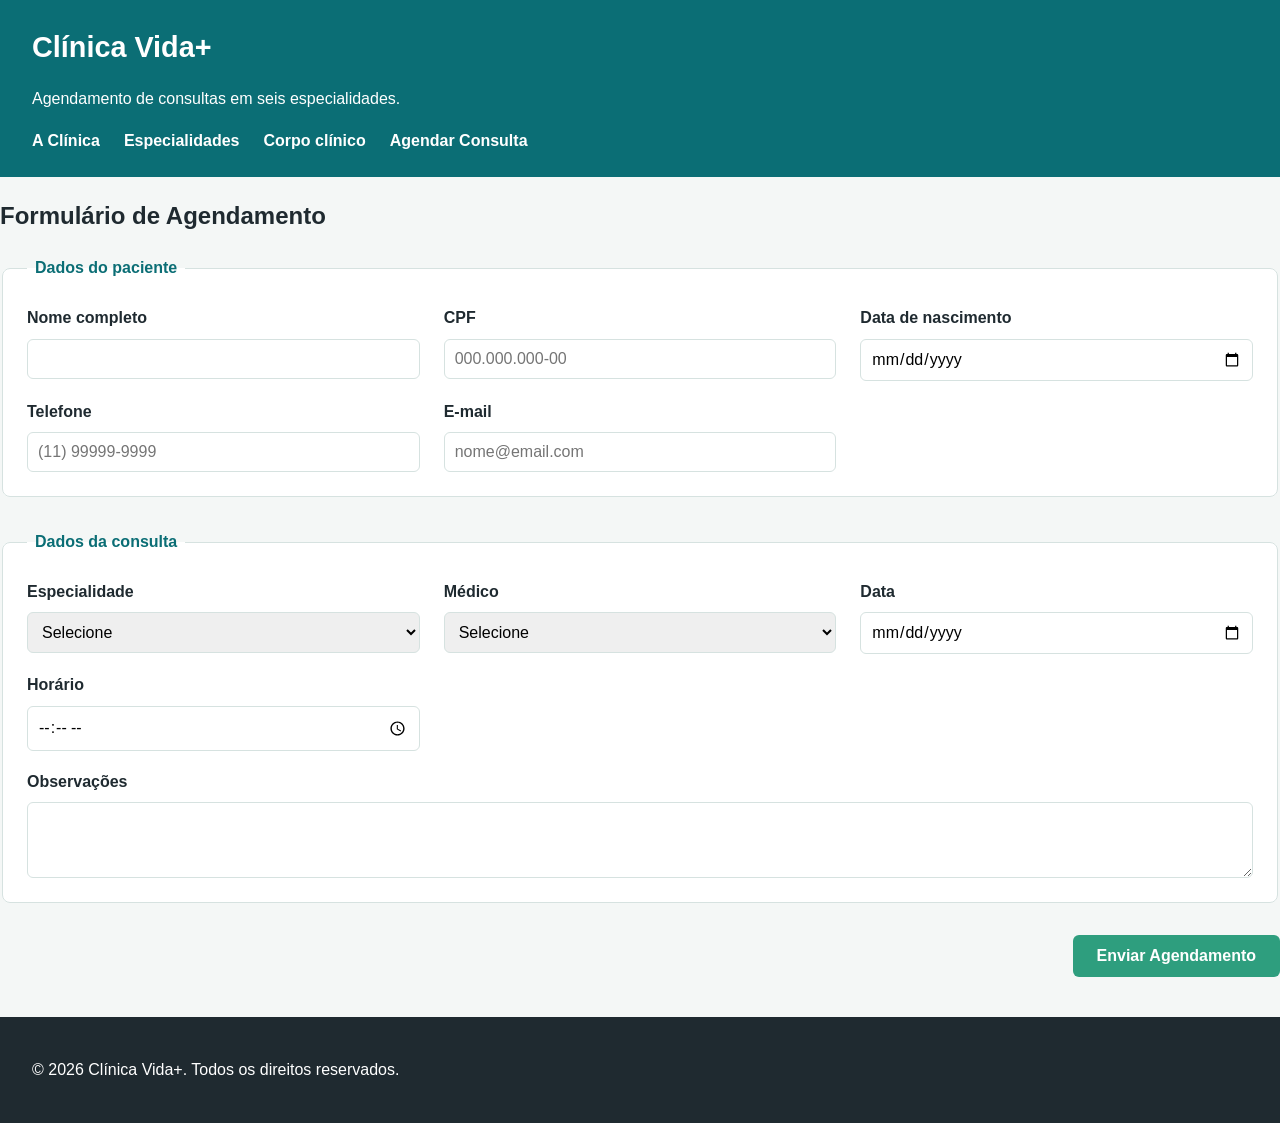
==== agendamento.html @ a4652b56 "feat: formulario de agendamento responsivo com css grid" ====
<!DOCTYPE html>
<html lang="pt-BR">

<head>
    <meta charset="UTF-8">
    <meta name="viewport" content="width=device-width, initial-scale=1.0">
    <title>Agendamento - Clínica Vida+</title>
    <link rel="stylesheet" href="assets/css/site.css">
</head>

<body>

    <header>
        <h1>Clínica Vida+</h1>
        <p>Agendamento de consultas em seis especialidades.</p>

        <nav class="menu">
            <ul>
                <li><a href="index.html#apresentacao">A Clínica</a></li>
                <li><a href="index.html#especialidades">Especialidades</a></li>
                <li><a href="index.html#corpo-clinico">Corpo clínico</a></li>
                <li><a class="menu-link" href="agendamento.html">Agendar Consulta</a></li>
            </ul>
        </nav>
    </header> 

    <main>
        <h2>Formulário de Agendamento</h2>

        <form class="form-agendamento" action="/agendamento" method="post">
            
            <fieldset>
                <legend>Dados do paciente</legend>
                
                <div class="form-grid">
                    <div class="campo">
                        <label for="nome">Nome completo</label>
                        <input type="text" id="nome" name="nome" minlength="5" required>
                    </div>

                    <div class="campo">
                        <label for="cpf">CPF</label>
                        <input type="text" id="cpf" name="cpf" required
                               placeholder="000.000.000-00" pattern="\d{3}\.\d{3}\.\d{3}-\d{2}">
                    </div>

                    <div class="campo">
                        <label for="nascimento">Data de nascimento</label>
                        <input type="date" id="nascimento" name="nascimento" max="2026-09-08" required>
                    </div>

                    <div class="campo">
                        <label for="telefone">Telefone</label>
                        <input type="tel" id="telefone" name="telefone" placeholder="(11) 99999-9999" required>
                    </div>

                    <div class="campo">
                        <label for="email">E-mail</label>
                        <input type="email" id="email" name="email" placeholder="nome@email.com" required>
                    </div>
                </div>
            </fieldset>

            <fieldset>
                <legend>Dados da consulta</legend>
                
                <div class="form-grid">
                    
                    <div class="campo">
                        <label for="especialidade">Especialidade</label>
                        <select id="especialidade" name="especialidade" required>
                            <option value="">Selecione</option>
                            <option value="cardiologia">Cardiologia</option>
                            <option value="pediatria">Pediatria</option>
                            <option value="dermatologia">Dermatologia</option>
                            <option value="ginecologia">Ginecologia</option>
                            <option value="ortopedia">Ortopedia</option>
                            <option value="clinica-geral">Clínica Geral</option>
                        </select>
                    </div>

                    <div class="campo">
                        <label for="medico">Médico</label>
                        <select id="medico" name="medico" required>
                            <option value="">Selecione</option>
                            <option value="ana-prado">Ana Prado (Cardiologia)</option>
                            <option value="carlos-mendes">Carlos Mendes (Pediatria)</option>
                            <option value="mariana-silva">Mariana Silva (Dermatologia)</option>
                            <option value="beatriz-costa">Beatriz Costa (Ginecologia)</option>
                            <option value="ricardo-souza">Ricardo Souza (Ortopedia)</option>
                            <option value="fernando-alves">Fernando Alves (Clínica Geral)</option>
                        </select>
                    </div>
                    
                    <div class="campo">
                        <label for="data-consulta">Data</label>
                        <input type="date" id="data-consulta" name="data-consulta" min="2026-09-08" required>
                    </div>

                    <div class="campo">
                        <label for="horario">Horário</label>
                        <input type="time" id="horario" name="horario" required>
                    </div>

                    <div class="campo campo-largo">
                        <label for="observacoes">Observações</label>
                        <textarea id="observacoes" name="observacoes" rows="3" maxlength="300"></textarea>
                    </div>

                </div>
            </fieldset>

            <div class="campo-botao">
                <button type="submit">Enviar Agendamento</button>
            </div>
            
        </form>
    </main>

    <footer>
        <p>&copy; 2026 Clínica Vida+. Todos os direitos reservados.</p>
    </footer>

</body>
</html>
---- assets/css/site.css ----
:root {
  --vida-primaria: #0B6E75;
  --vida-secundaria: #2E9E7E;
  --vida-destaque: #E4572E;
  --vida-fundo: #F4F7F6;
  --vida-texto: #1F2A30;
  --vida-borda: #D6E2E0;
}

* { 
  box-sizing: border-box; 
}

body {
  margin: 0;
  font-family: 'Segoe UI', Arial, sans-serif;
  font-size: 1rem; 
  line-height: 1.6;
  color: var(--vida-texto);
  background-color: var(--vida-fundo);
}
header {
  background-color: var(--vida-primaria);
  color: #FFFFFF;
  padding: 24px 32px;
}

header h1 { 
  margin: 0; 
  font-size: 1.8rem; 
}

nav ul {
  display: flex;        
  gap: 24px;            
  list-style: none;     
  margin: 12px 0 0 0;
  padding: 0;
} 
nav a { 
  color: #FFFFFF; 
  text-decoration: none; 
  font-weight: 600;      
}
.lista-especialidades {
  display: grid;
  grid-template-columns: 1fr; /* Base: uma única coluna para celulares */
  gap: 20px;
  list-style: none;
  padding: 0;
  margin: 24px 0;
}

/* Daqui para cima (telas maiores que 640px), muda para três colunas */
@media (min-width: 640px) {
  .lista-especialidades { 
    grid-template-columns: repeat(3, 1fr); 
  }
}

.lista-especialidades li {
  background-color: #FFFFFF;
  border: 1px solid var(--vida-borda);
  border-radius: 8px;
  padding: 20px;
  text-align: center;
  font-weight: 600;
  color: var(--vida-primaria);
}
table { width: 100%; border-collapse: collapse; background-color: #FFFFFF; }

th {
  background-color: var(--vida-primaria);
  color: #FFFFFF;
  text-align: left;
  padding: 12px 16px;
}

td { padding: 12px 16px; border-bottom: 1px solid var(--vida-borda); }

footer {
  background-color: var(--vida-texto);
  color: #FFFFFF;
  padding: 24px 32px;
  margin-top: 40px;
}

.form-grid {
  display: grid;
  grid-template-columns: 1fr; /* base: o celular, uma coluna */
  gap: 18px 24px;
}

.campo-largo { 
  grid-column: 1 / -1; 
}

@media (min-width: 640px) {
  .form-grid { grid-template-columns: repeat(2, 1fr); }
}

@media (min-width: 1024px) {
  .form-grid { grid-template-columns: repeat(3, 1fr); }
}

fieldset {
  border: 1px solid var(--vida-borda);
  border-radius: 8px;
  padding: 24px;
  margin-bottom: 32px;
  background-color: #FFFFFF;
}

legend {
  font-weight: 700;
  color: var(--vida-primaria);
  padding: 0 8px;
}

.campo {
  display: flex;
  flex-direction: column;
  gap: 8px;
}

.campo label {
  font-weight: 600;
  color: var(--vida-texto);
}

.campo input, .campo select, .campo textarea {
  padding: 10px;
  border: 1px solid var(--vida-borda);
  border-radius: 6px;
  font-family: inherit;
  font-size: 1rem;
}

.campo-botao {
  text-align: right;
}

.campo-botao button {
  background-color: var(--vida-secundaria);
  color: #FFFFFF;
  border: none;
  padding: 12px 24px;
  font-size: 1rem;
  font-weight: 600;
  border-radius: 6px;
  cursor: pointer;
}

.campo-botao button:hover {
  background-color: var(--vida-primaria);
}
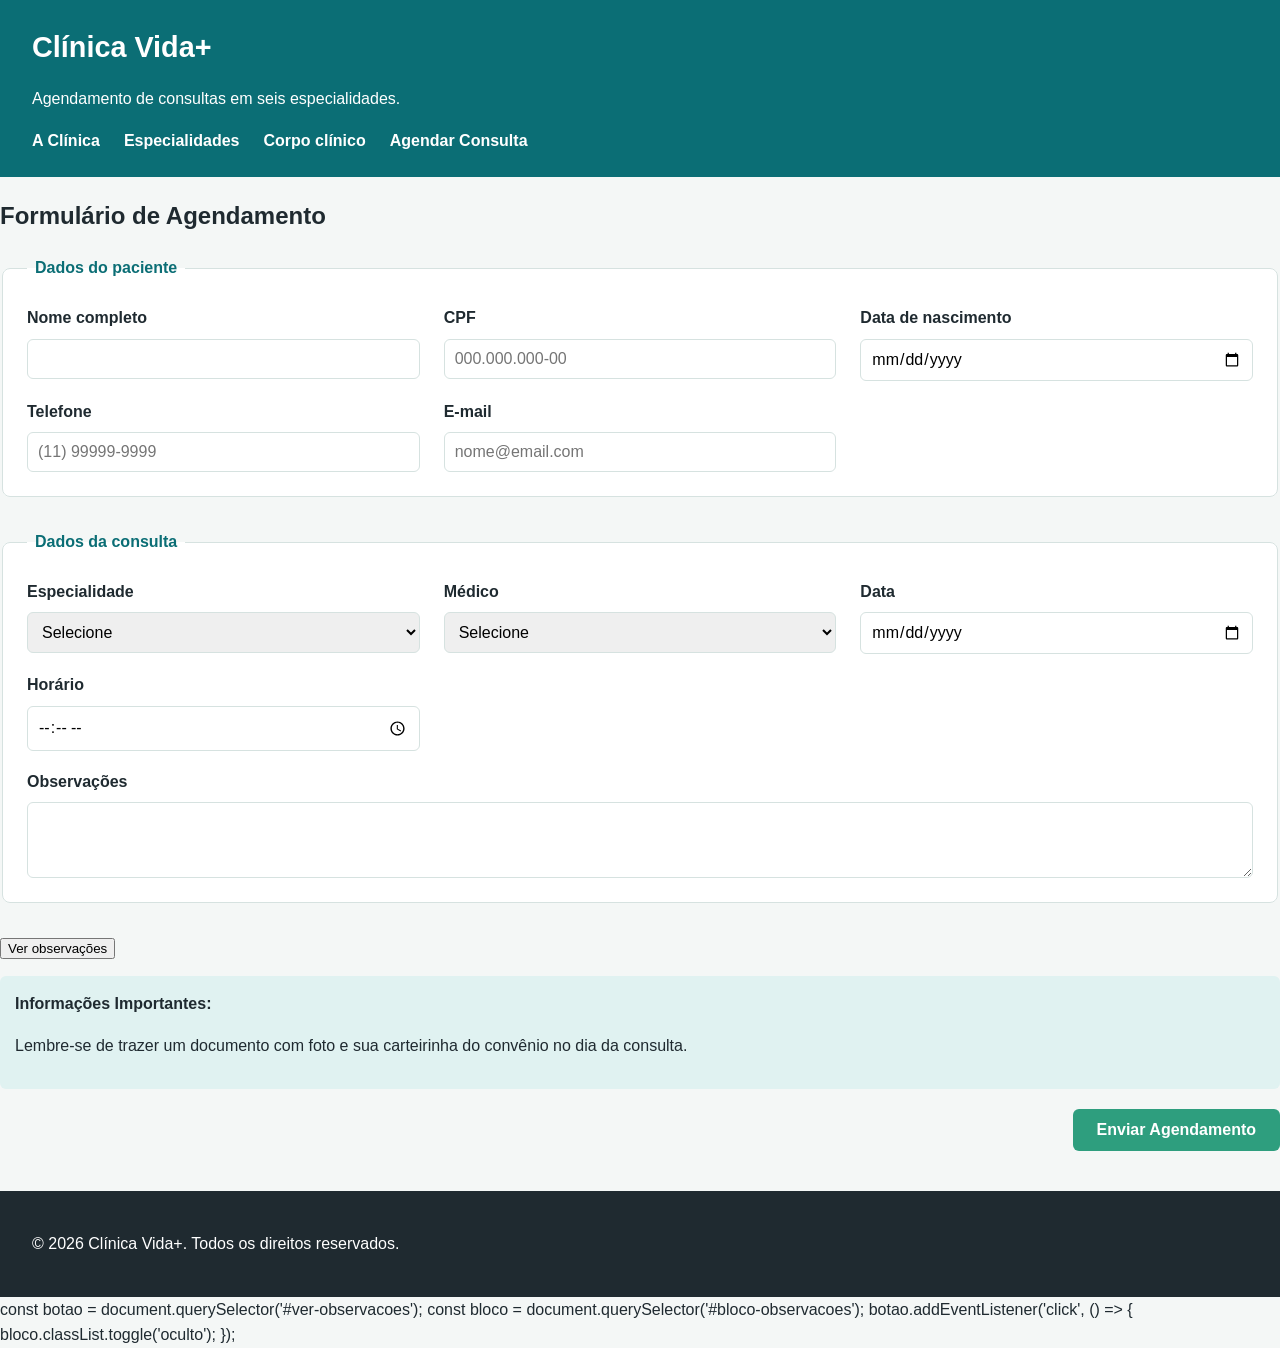
==== commit 26028a1f: "Organiza a estrutura do projeto e adiciona o gitignore" ====
--- a/agendamento.html
+++ b/agendamento.html
@@ -6,6 +6,7 @@
     <meta name="viewport" content="width=device-width, initial-scale=1.0">
     <title>Agendamento - Clínica Vida+</title>
     <link rel="stylesheet" href="assets/css/site.css">
+    <script src="assets/js/agendamento.js" defer></script>
 </head>
 
 <body>
@@ -110,6 +111,15 @@
                 </div>
             </fieldset>
 
+            <div style="margin: 20px 0;">
+                <button type="button" id="ver-observacoes">Ver observações</button>
+                
+                <div id="bloco-observacoes" class="oculto" style="margin-top: 15px; padding: 15px; background: #e0f2f1; border-radius: 6px;">
+                    <strong>Informações Importantes:</strong>
+                    <p>Lembre-se de trazer um documento com foto e sua carteirinha do convênio no dia da consulta.</p>
+                </div>
+            </div>
+
             <div class="campo-botao">
                 <button type="submit">Enviar Agendamento</button>
             </div>
@@ -120,6 +130,16 @@
     <footer>
         <p>&copy; 2026 Clínica Vida+. Todos os direitos reservados.</p>
     </footer>
+        const botao = document.querySelector('#ver-observacoes');
+        const bloco = document.querySelector('#bloco-observacoes');
+
+        botao.addEventListener('click', () => {
+            bloco.classList.toggle('oculto');
+        });
+    
 
 </body>
 </html>
+
+
+                    
